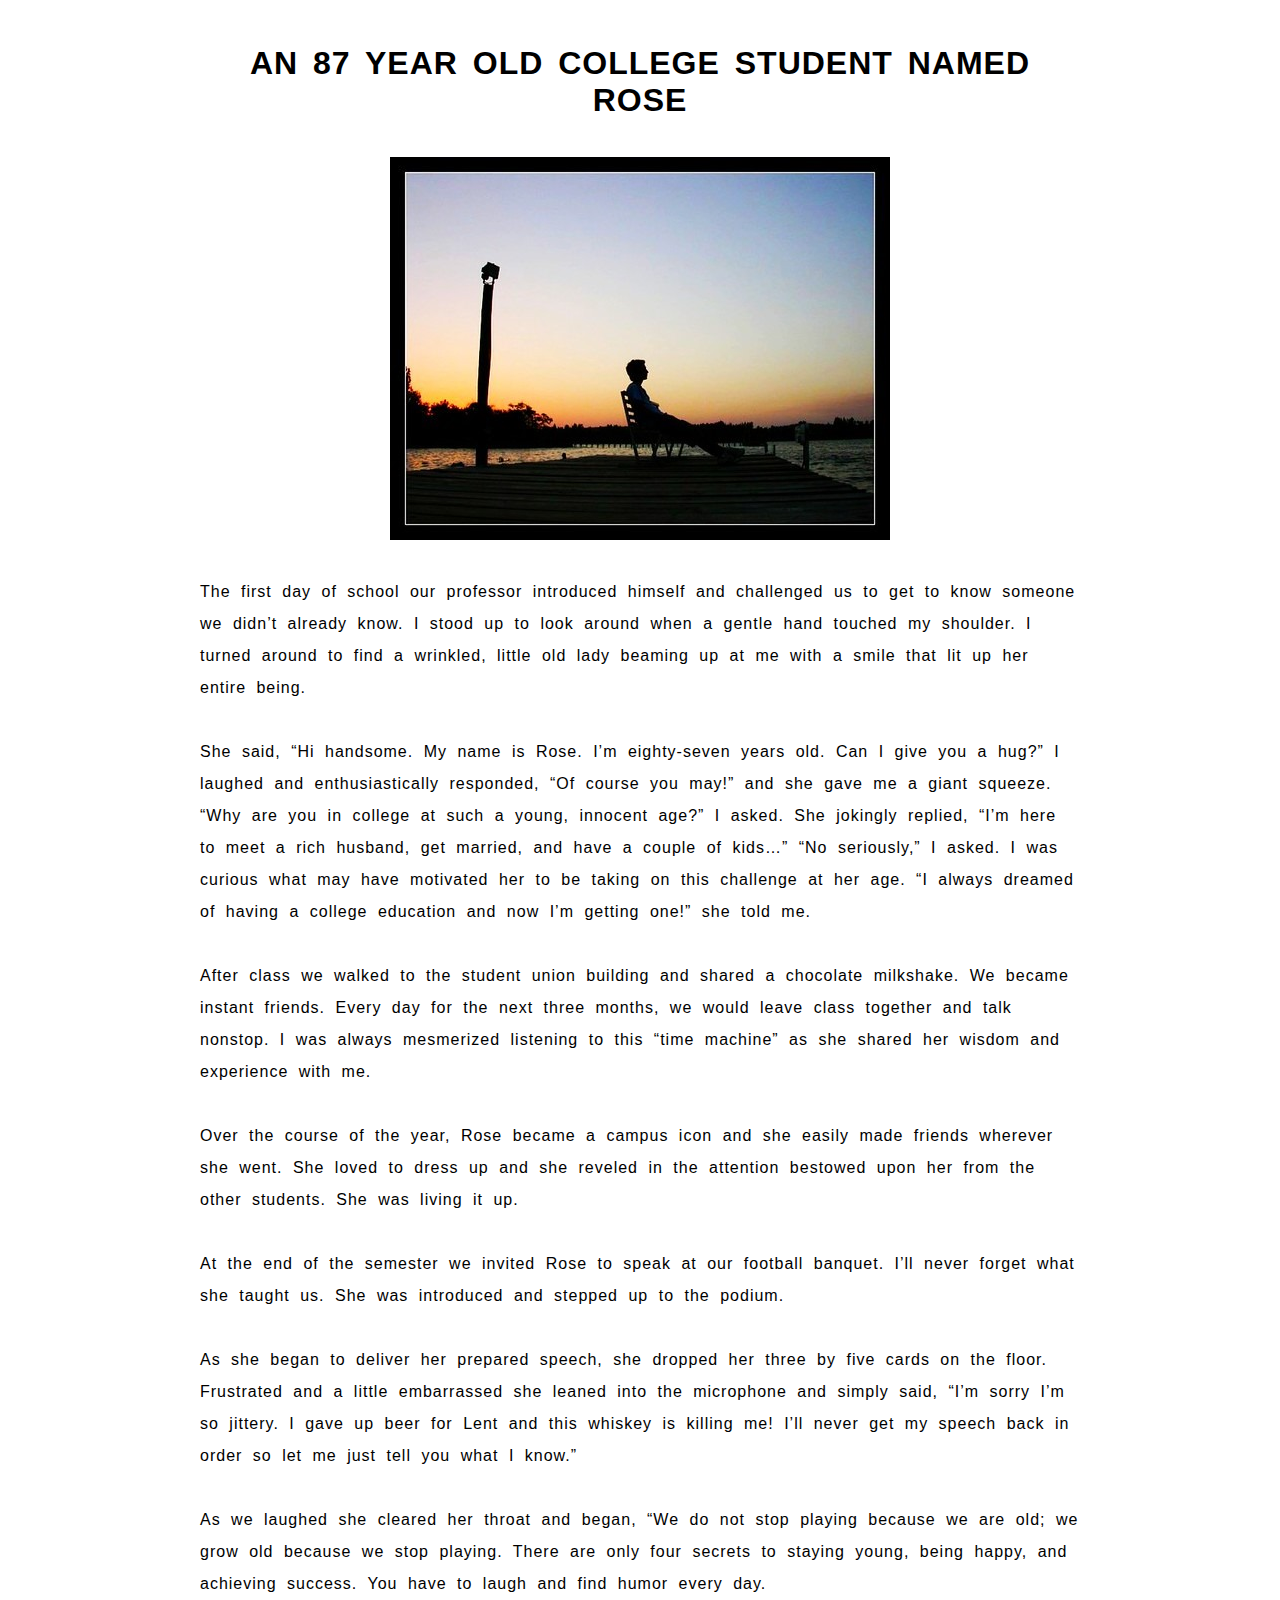
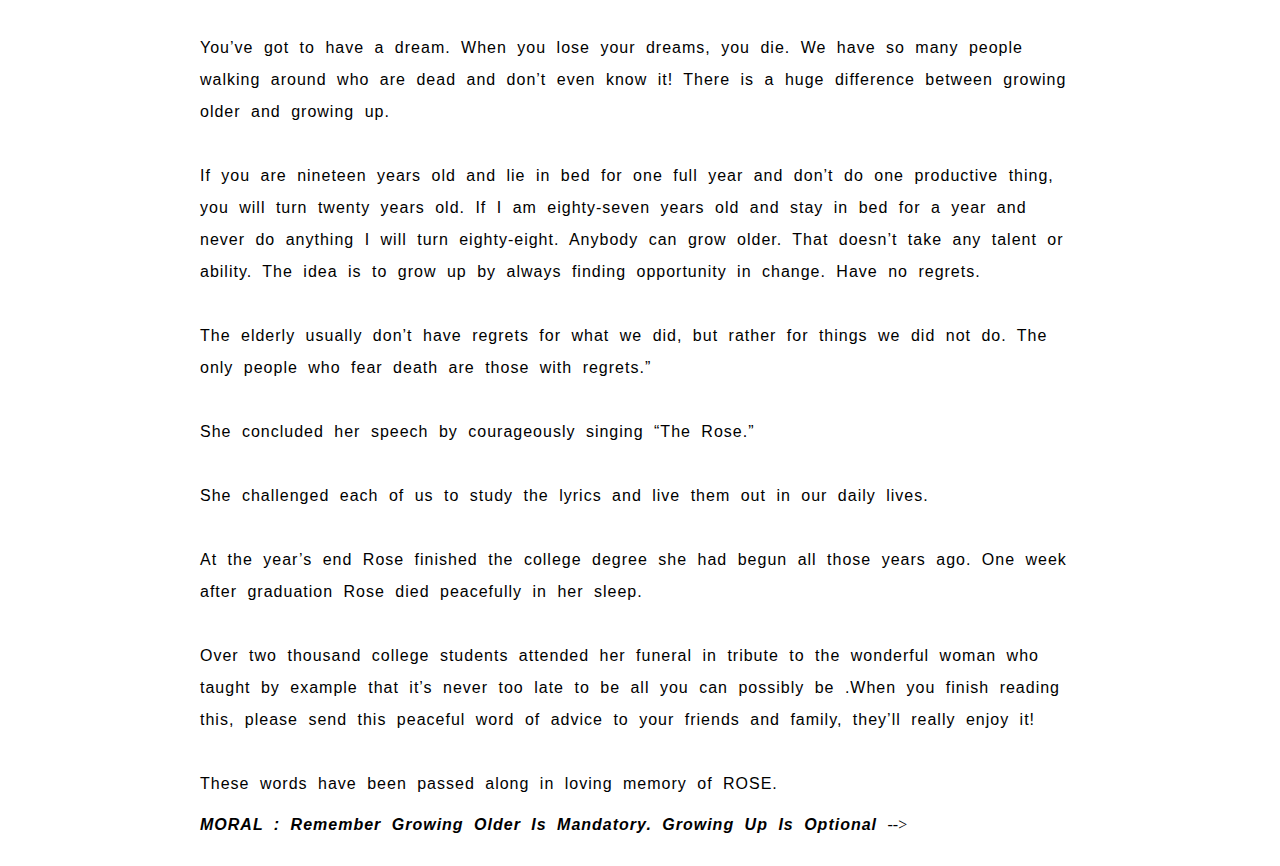
==== index.html @ cd7273eb "fixed location Bug" ====
<!DOCTYPE html>
<html lang="en">
<head>
    <meta charset="UTF-8">
    <meta name="viewport" content="width=device-width, initial-scale=1.0">
    <link rel="stylesheet" href="style.css">
    <title>Document</title>
</head>
<body style="padding: 0 15%; margin-bottom: 2rem; padding-top: 1rem;">
    <center>
        <h1 style="font-family: 'Lucida Sans', 'Lucida Sans Regular', 'Lucida Grande', 'Lucida Sans Unicode', Geneva, Verdana, sans-serif; letter-spacing: 1px; word-spacing: 5px;">AN 87 YEAR OLD COLLEGE STUDENT NAMED ROSE</h2>
        <img src="87 years.jpg" alt="" style="margin: 1rem auto;">
    </center>
<p style="line-height: 2rem; font-size: medium ; font-family: Arial, Helvetica, sans-serif; word-spacing: 5px; letter-spacing: 1px;">The first day of school our professor introduced himself and challenged us to get to know someone we didn’t already know.

I stood up to look around when a gentle hand touched my shoulder. I turned around to find a wrinkled, little old lady beaming up at me
with a smile that lit up her entire being. <br> <br>

She said, “Hi handsome. My name is Rose. I’m eighty-seven years old. Can I give you a hug?”

I laughed and enthusiastically responded, “Of course you may!” and she gave me a giant squeeze.

“Why are you in college at such a young, innocent age?” I asked.

She jokingly replied, “I’m here to meet a rich husband, get married, and have a couple of kids…”

“No seriously,” I asked. I was curious what may have motivated her to be taking on this challenge at her age.

“I always dreamed of having a college education and now I’m getting one!” she told me. <br><br>

After class we walked to the student union building and shared a chocolate milkshake. We became instant friends. Every day for the next three months, we would leave class together and talk nonstop. I was always mesmerized listening to this “time machine” as she shared her wisdom and experience with me. <br><br>

Over the course of the year, Rose became a campus icon and she easily made friends wherever she went. She loved to dress up and she reveled in the attention bestowed upon her from the other students. She was living it up. <br><br>

At the end of the semester we invited Rose to speak at our football banquet. I’ll never forget what she taught us. She was
introduced and stepped up to the podium. <br><br>

As she began to deliver her prepared speech, she dropped her three by five cards on the floor. Frustrated and a little embarrassed she leaned into the microphone and simply said, “I’m sorry I’m so jittery. I gave up beer for Lent and this whiskey is killing me! I’ll never get my speech back in order so let me just tell
you what I know.” <br><br>

As we laughed she cleared her throat and began, “We do not stop playing because we are old; we grow old because we stop playing. There are only four secrets to staying young, being happy, and achieving success. You have to laugh and find humor every day. <br> <br>

You’ve got to have a dream. When you lose your dreams, you die.
We have so many people walking around who are dead and don’t even know it! There is a huge difference between growing older and growing up. <br> <br>

If you are nineteen years old and lie in bed for one full year and don’t do one productive thing, you will turn twenty years old.

If I am eighty-seven years old and stay in bed for a year and never do anything I will turn eighty-eight.

Anybody can grow older. That doesn’t take any talent or ability. The idea is to grow up by always finding opportunity in change.
Have no regrets. <br><br>

The elderly usually don’t have regrets for what we did, but rather for things we did not do. The only people who fear death are those
with regrets.” <br><br>
She concluded her speech by courageously singing “The Rose.” <br> <br>

She challenged each of us to study the lyrics and live them out in our daily lives. <br> <br>

At the year’s end Rose finished the college degree she had begun all those years ago. One week after graduation Rose died peacefully in her sleep. <br> <br>

Over two thousand college students attended her funeral in tribute to the wonderful woman who taught by example that it’s
never too late to be all you can possibly be .When you finish reading this, please send this peaceful word of advice to your friends and family, they’ll really enjoy it! <br> <br>

These words have been passed along in loving memory of ROSE.
</p>

<i style="font-weight: 600; font-family: 'Lucida Sans', 'Lucida Sans Regular', 'Lucida Grande', 'Lucida Sans Unicode', Geneva, Verdana, sans-serif;letter-spacing: 1px; word-spacing: 5px; ">
    MORAL : Remember Growing Older Is Mandatory. Growing Up Is Optional
</i> -->
<!-- <section class="container">
    <div class="card" >
        <img src="87 years.jpg" alt="" srcset="">
        <h3>Title</h3>
        <p>Lorem ipsum dolor sit amet consectetur, adipisicing elit. Dolorum veritatis hic delectus autem deserunt earum quidem, ullam, maiores ea totam quos corporis voluptatum fuga, velit facere ipsam! Beatae, enim magni.</p>
    </div>
    <div class="card" >
        <img src="87 years.jpg" alt="" srcset="">
        <h3>Title</h3>
        <p>Lorem ipsum dolor sit amet consectetur, adipisicing elit. Dolorum veritatis hic delectus autem deserunt earum quidem, ullam, maiores ea totam quos corporis voluptatum fuga, velit facere ipsam! Beatae, enim magni.</p>
    </div>
    <div class="card" >
        <img src="87 years.jpg" alt="" srcset="">
        <h3>Title</h3>
        <p>Lorem ipsum dolor sit amet consectetur, adipisicing elit. Dolorum veritatis hic delectus autem deserunt earum quidem, ullam, maiores ea totam quos corporis voluptatum fuga, velit facere ipsam! Beatae, enim magni.</p>
    </div>
    <div class="card" >
        <img src="87 years.jpg" alt="" srcset="">
        <h3>Title</h3>
        <p>Lorem ipsum dolor sit amet consectetur, adipisicing elit. Dolorum veritatis hic delectus autem deserunt earum quidem, ullam, maiores ea totam quos corporis voluptatum fuga, velit facere ipsam! Beatae, enim magni.</p>
        <button>View Code</button>
    </div> 
</section>
</body>
<!-- <style>
    body{
        background-color: rgba(205, 203, 203, 0.674);
    }
    .container{
        display: flex;
        /* border: 2px solid red; */
        justify-content: space-evenly;
    }
    .card{
        height: fit-content;
        background-color: white;
        width: 20%;
        padding: 1%;
        /* border: 2px solid black; */
        /* box-shadow: 2px 2px 2px 15px #cccccc; */
    }
    .card img{
        width: 100%;
        height: auto;
    }
    .card button{
        width: 45%;
        height: 2rem;
        color: white;
        background-color: blue;
        border: none;
        border-radius: 5px;
        font-weight: 600;
        letter-spacing: 0px;
    }
</style> -->
</html>
---- style.css ----
body{
    padding: 0 15%;
    margin-bottom: 2rem;
    padding-top: 1rem;
}
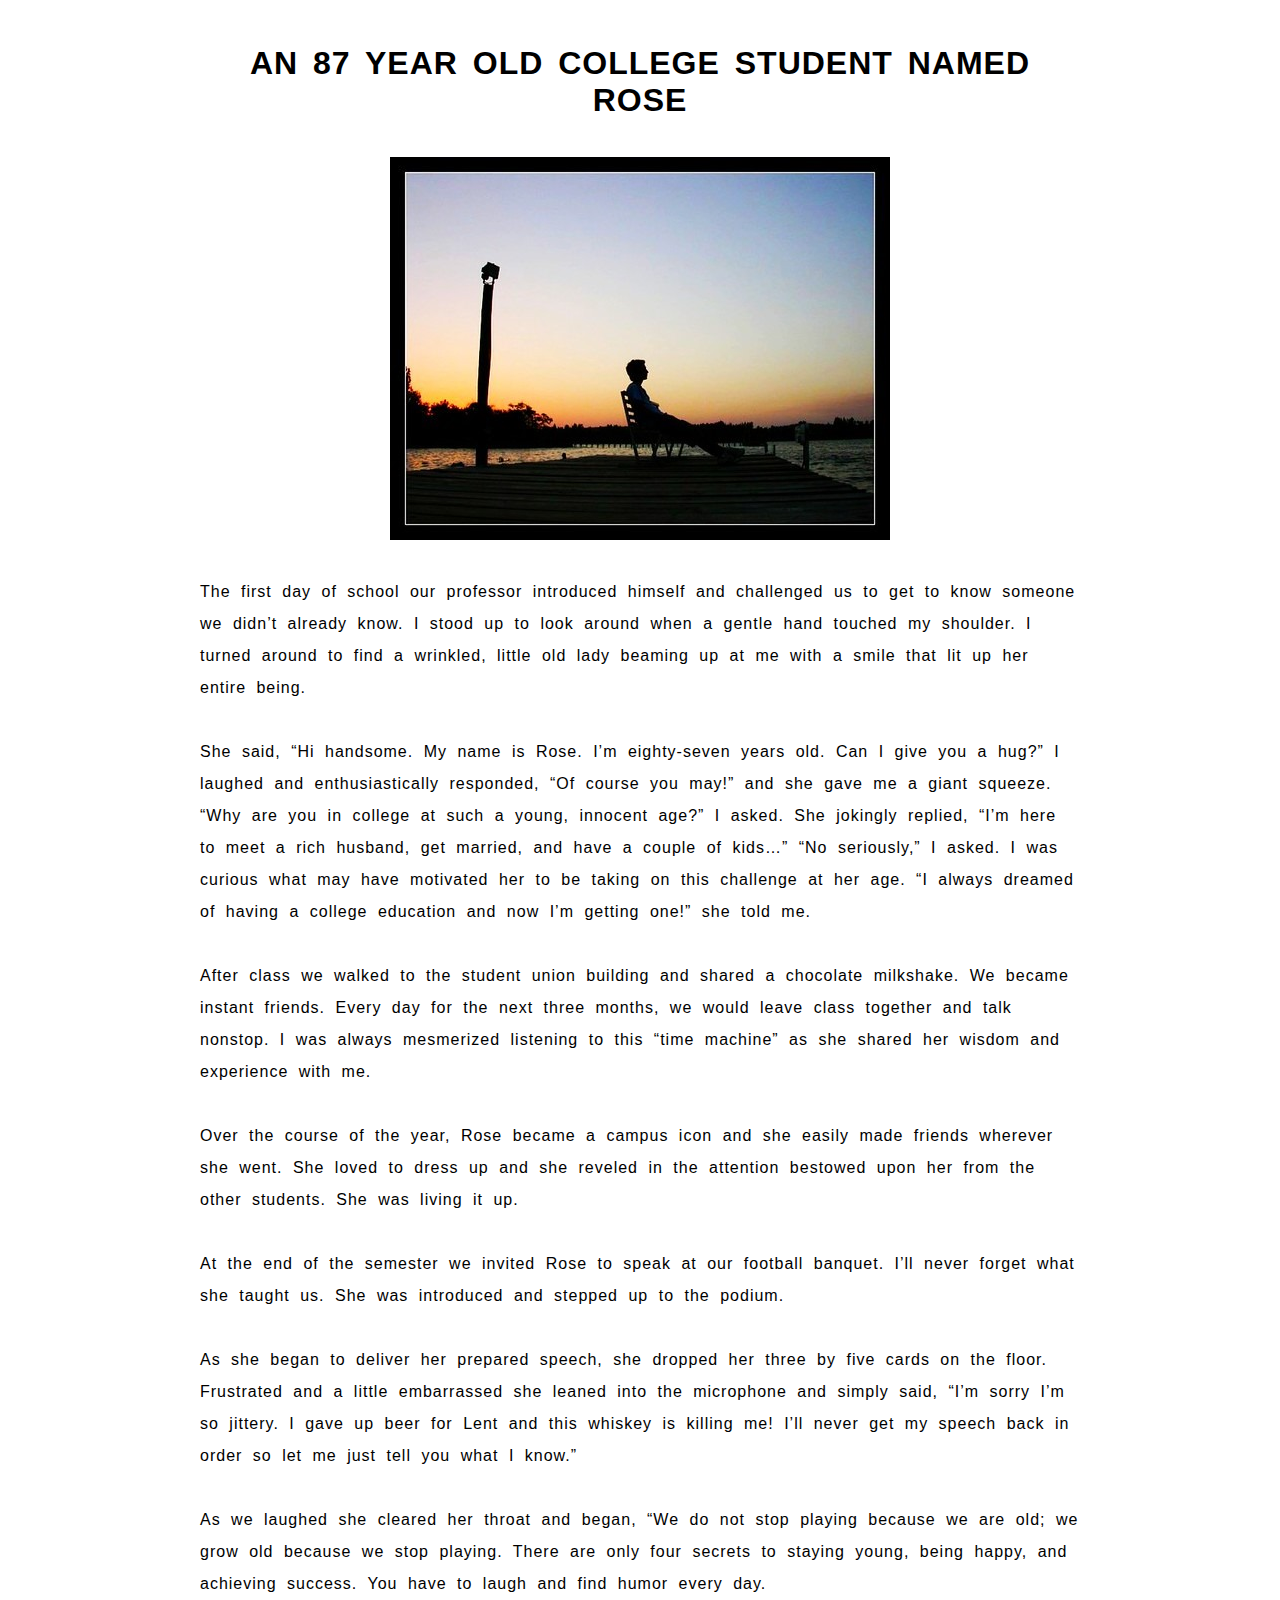
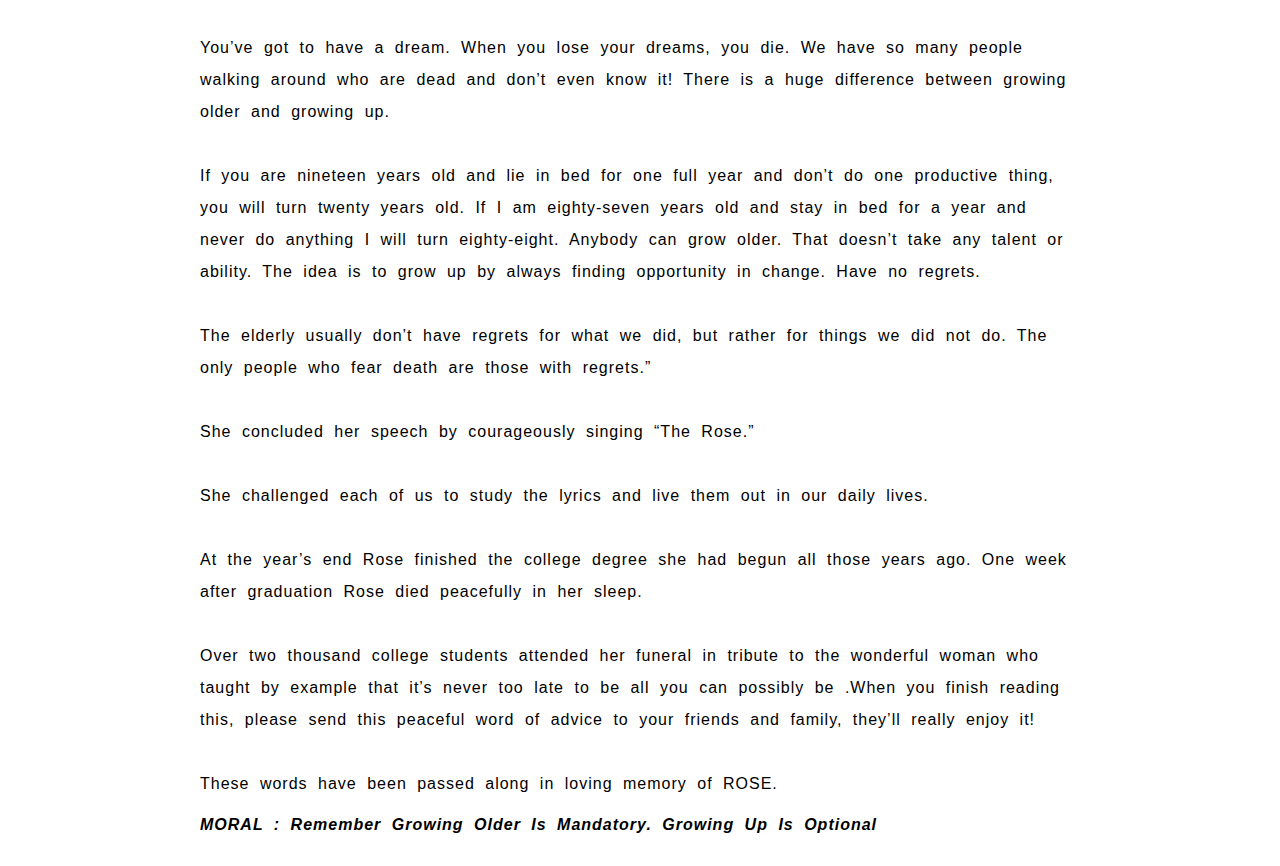
==== commit 795b3b35: "a" ====
--- a/index.html
+++ b/index.html
@@ -66,61 +66,5 @@
 
 <i style="font-weight: 600; font-family: 'Lucida Sans', 'Lucida Sans Regular', 'Lucida Grande', 'Lucida Sans Unicode', Geneva, Verdana, sans-serif;letter-spacing: 1px; word-spacing: 5px; ">
     MORAL : Remember Growing Older Is Mandatory. Growing Up Is Optional
-</i> -->
-<!-- <section class="container">
-    <div class="card" >
-        <img src="87 years.jpg" alt="" srcset="">
-        <h3>Title</h3>
-        <p>Lorem ipsum dolor sit amet consectetur, adipisicing elit. Dolorum veritatis hic delectus autem deserunt earum quidem, ullam, maiores ea totam quos corporis voluptatum fuga, velit facere ipsam! Beatae, enim magni.</p>
-    </div>
-    <div class="card" >
-        <img src="87 years.jpg" alt="" srcset="">
-        <h3>Title</h3>
-        <p>Lorem ipsum dolor sit amet consectetur, adipisicing elit. Dolorum veritatis hic delectus autem deserunt earum quidem, ullam, maiores ea totam quos corporis voluptatum fuga, velit facere ipsam! Beatae, enim magni.</p>
-    </div>
-    <div class="card" >
-        <img src="87 years.jpg" alt="" srcset="">
-        <h3>Title</h3>
-        <p>Lorem ipsum dolor sit amet consectetur, adipisicing elit. Dolorum veritatis hic delectus autem deserunt earum quidem, ullam, maiores ea totam quos corporis voluptatum fuga, velit facere ipsam! Beatae, enim magni.</p>
-    </div>
-    <div class="card" >
-        <img src="87 years.jpg" alt="" srcset="">
-        <h3>Title</h3>
-        <p>Lorem ipsum dolor sit amet consectetur, adipisicing elit. Dolorum veritatis hic delectus autem deserunt earum quidem, ullam, maiores ea totam quos corporis voluptatum fuga, velit facere ipsam! Beatae, enim magni.</p>
-        <button>View Code</button>
-    </div> 
-</section>
-</body>
-<!-- <style>
-    body{
-        background-color: rgba(205, 203, 203, 0.674);
-    }
-    .container{
-        display: flex;
-        /* border: 2px solid red; */
-        justify-content: space-evenly;
-    }
-    .card{
-        height: fit-content;
-        background-color: white;
-        width: 20%;
-        padding: 1%;
-        /* border: 2px solid black; */
-        /* box-shadow: 2px 2px 2px 15px #cccccc; */
-    }
-    .card img{
-        width: 100%;
-        height: auto;
-    }
-    .card button{
-        width: 45%;
-        height: 2rem;
-        color: white;
-        background-color: blue;
-        border: none;
-        border-radius: 5px;
-        font-weight: 600;
-        letter-spacing: 0px;
-    }
-</style> -->
+</i>
 </html>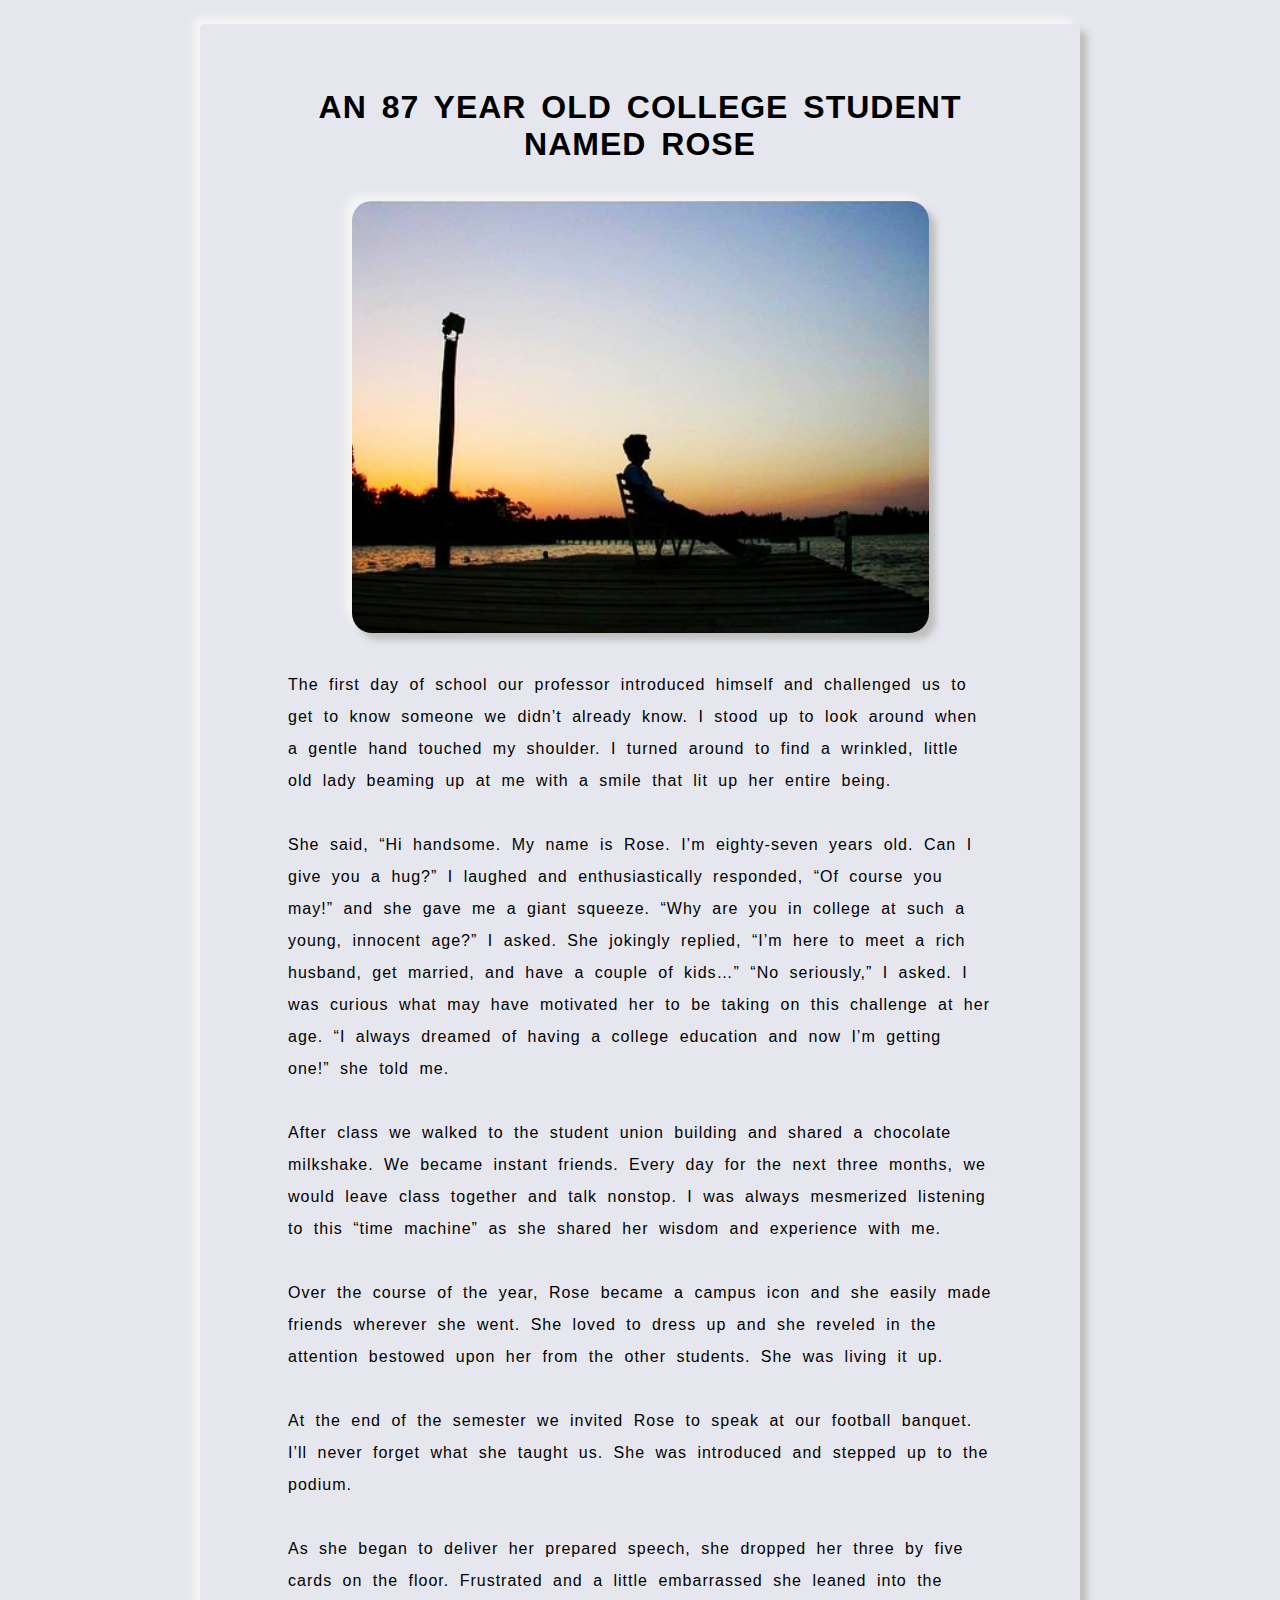
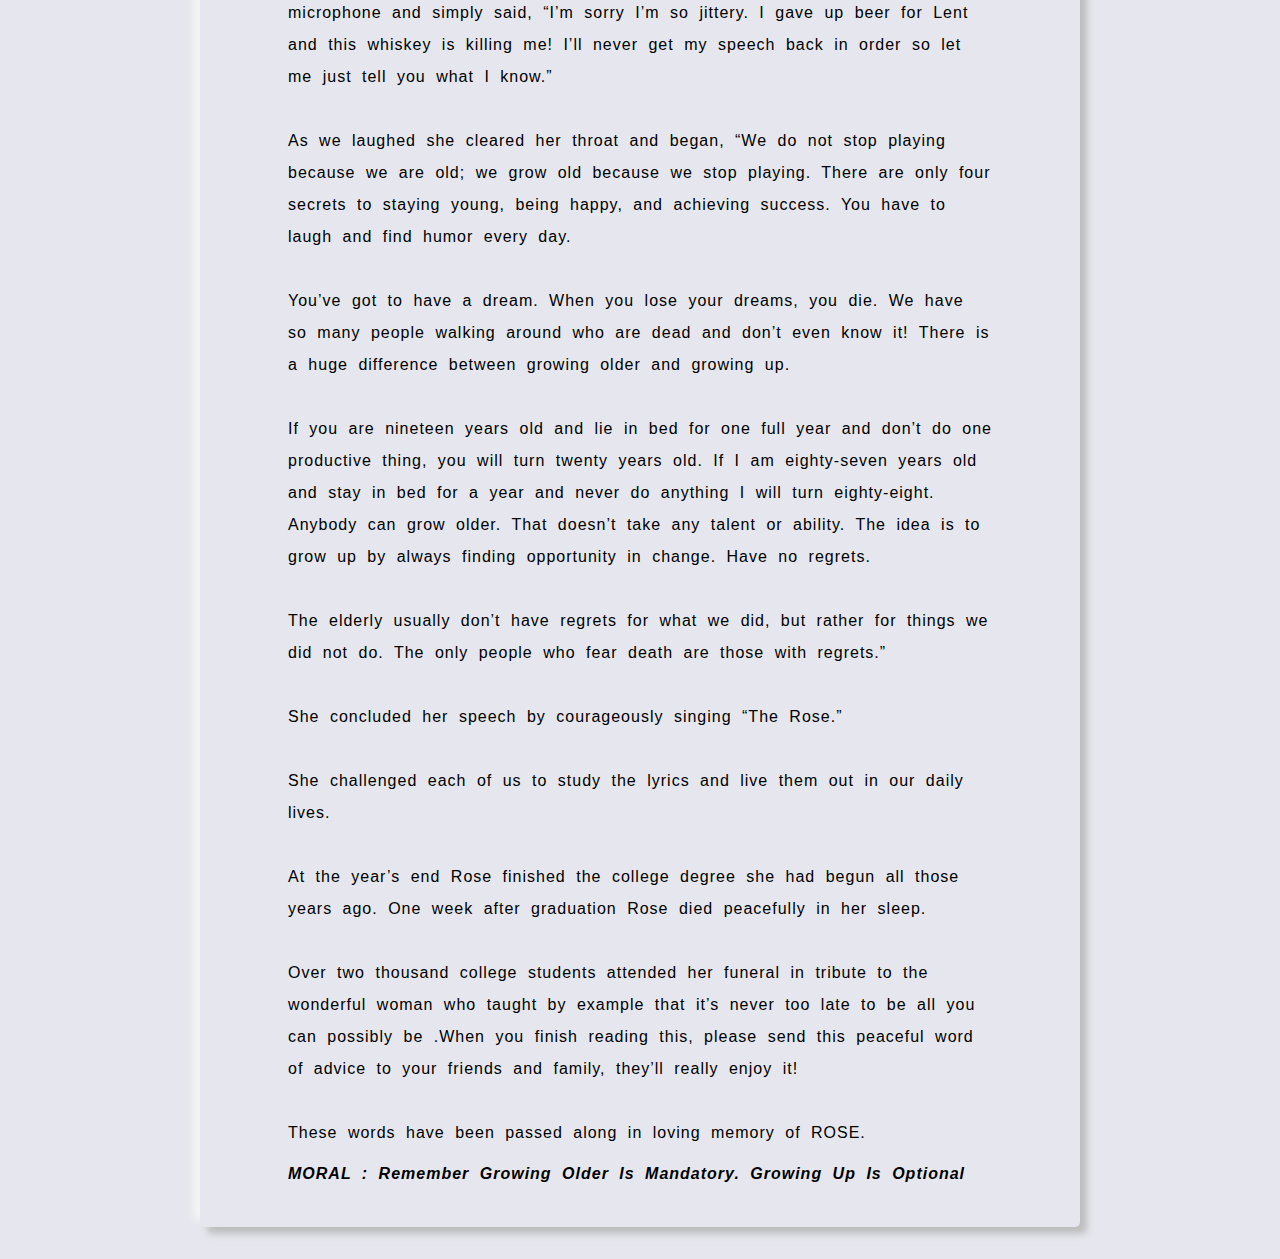
==== commit a58fa686: "fixed UI" ====
--- a/index.html
+++ b/index.html
@@ -4,12 +4,13 @@
     <meta charset="UTF-8">
     <meta name="viewport" content="width=device-width, initial-scale=1.0">
     <link rel="stylesheet" href="style.css">
-    <title>Document</title>
+    <title>AN 87 YEAR OLD COLLEGE STUDENT NAMED ROSE</title>
 </head>
 <body style="padding: 0 15%; margin-bottom: 2rem; padding-top: 1rem;">
+    <section>
     <center>
         <h1 style="font-family: 'Lucida Sans', 'Lucida Sans Regular', 'Lucida Grande', 'Lucida Sans Unicode', Geneva, Verdana, sans-serif; letter-spacing: 1px; word-spacing: 5px;">AN 87 YEAR OLD COLLEGE STUDENT NAMED ROSE</h2>
-        <img src="87 years.jpg" alt="" style="margin: 1rem auto;">
+        <img src="87 years.png" alt="" style="margin: 1rem auto;">
     </center>
 <p style="line-height: 2rem; font-size: medium ; font-family: Arial, Helvetica, sans-serif; word-spacing: 5px; letter-spacing: 1px;">The first day of school our professor introduced himself and challenged us to get to know someone we didn’t already know.
 
@@ -67,4 +68,5 @@
 <i style="font-weight: 600; font-family: 'Lucida Sans', 'Lucida Sans Regular', 'Lucida Grande', 'Lucida Sans Unicode', Geneva, Verdana, sans-serif;letter-spacing: 1px; word-spacing: 5px; ">
     MORAL : Remember Growing Older Is Mandatory. Growing Up Is Optional
 </i>
+</section>
 </html>--- a/style.css
+++ b/style.css
@@ -1,5 +1,17 @@
 body{
-    padding: 0 15%;
     margin-bottom: 2rem;
     padding-top: 1rem;
+    background-color: #e6e7ee;
+}
+body section{
+    border-radius: 5px;
+    padding: 5% 10%;
+    display: block;
+    box-shadow:  7px 7px 7px #bebebe,
+    -7px -7px 7px #f4f4f4;
+}
+body section center img{
+    box-shadow:  7px 7px 7px #bebebe,
+    -7px -7px 7px #f4f4f4;
+    border-radius: 20px;
 }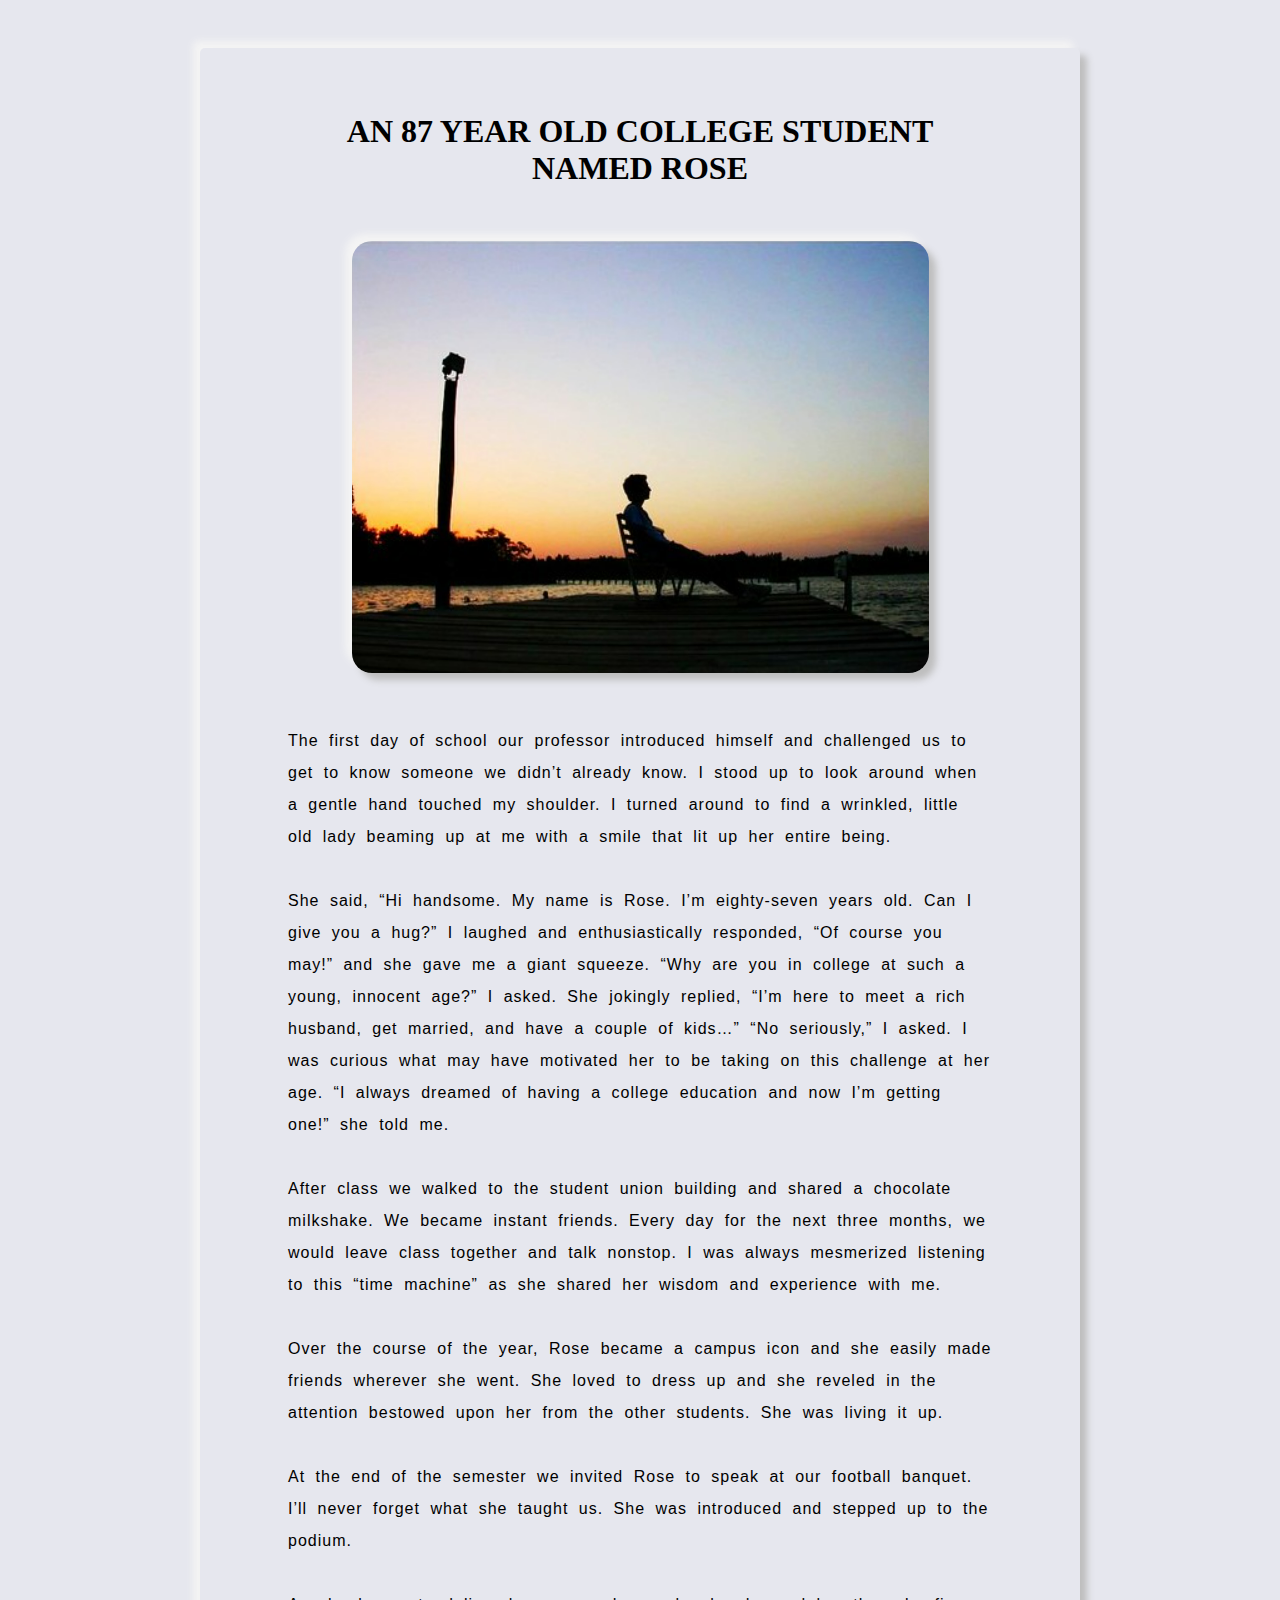
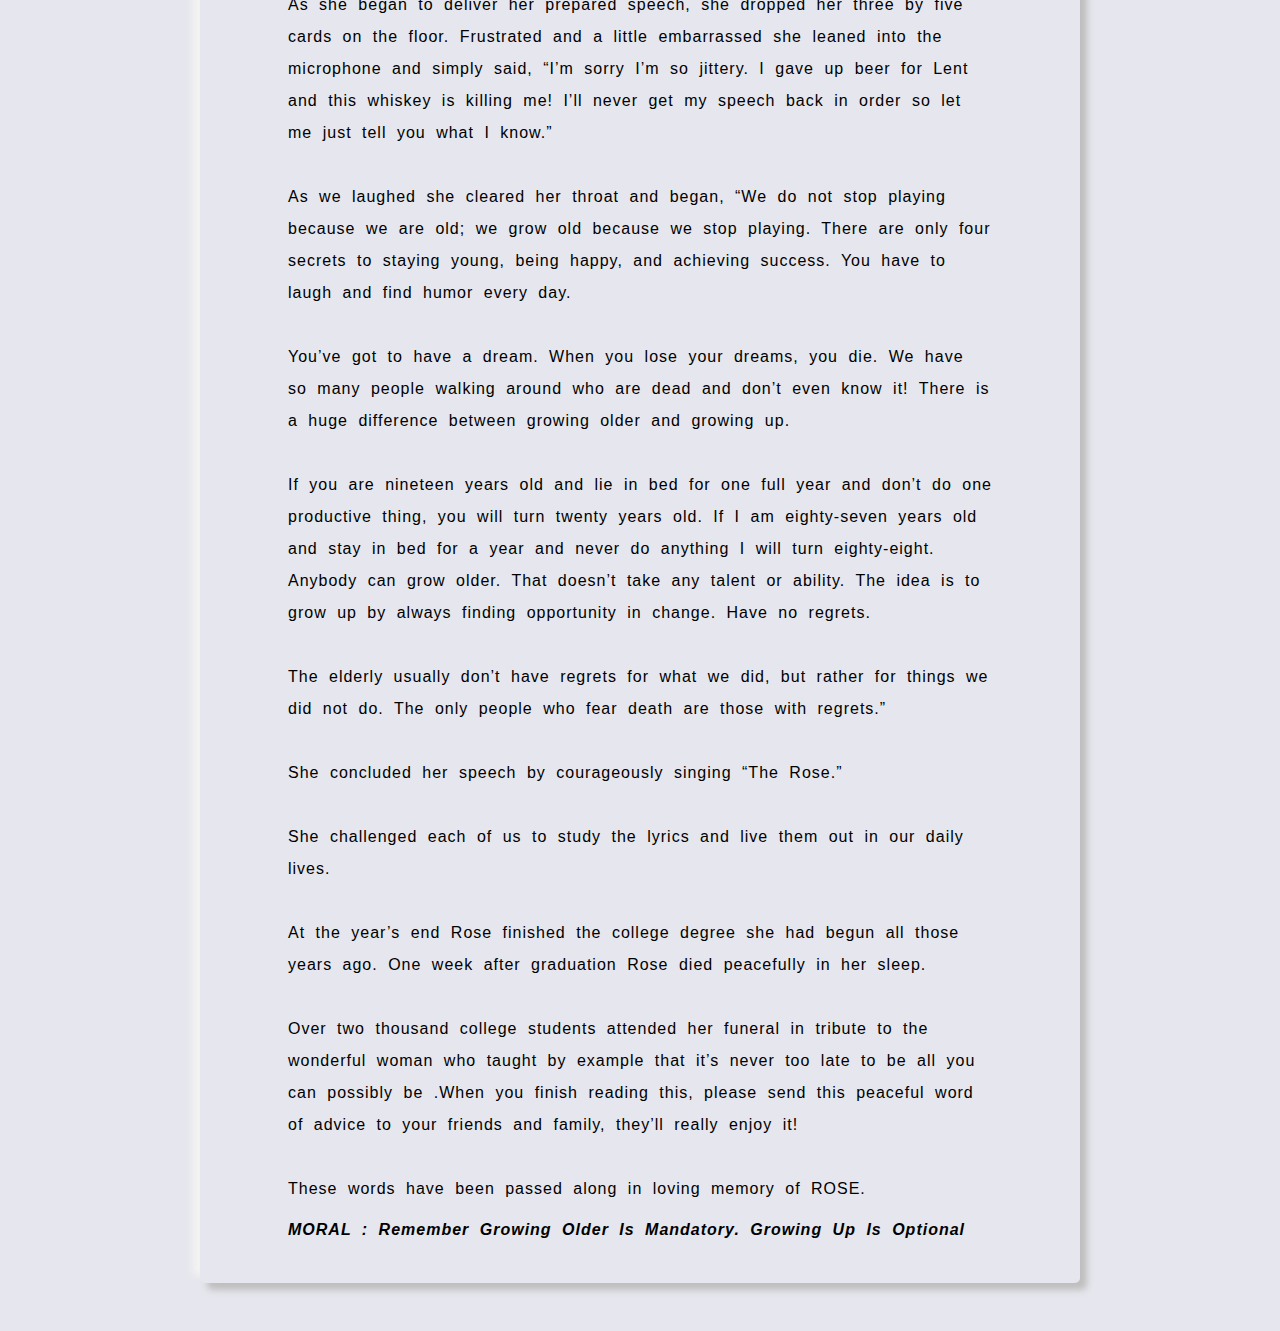
==== commit e1662218: "finalized ui" ====
--- a/index.html
+++ b/index.html
@@ -6,13 +6,13 @@
     <link rel="stylesheet" href="style.css">
     <title>AN 87 YEAR OLD COLLEGE STUDENT NAMED ROSE</title>
 </head>
-<body style="padding: 0 15%; margin-bottom: 2rem; padding-top: 1rem;">
+<body>
     <section>
     <center>
-        <h1 style="font-family: 'Lucida Sans', 'Lucida Sans Regular', 'Lucida Grande', 'Lucida Sans Unicode', Geneva, Verdana, sans-serif; letter-spacing: 1px; word-spacing: 5px;">AN 87 YEAR OLD COLLEGE STUDENT NAMED ROSE</h2>
-        <img src="87 years.png" alt="" style="margin: 1rem auto;">
+        <h1>AN 87 YEAR OLD COLLEGE STUDENT NAMED ROSE</h2>
+        <img src="87 years.png" alt="">
     </center>
-<p style="line-height: 2rem; font-size: medium ; font-family: Arial, Helvetica, sans-serif; word-spacing: 5px; letter-spacing: 1px;">The first day of school our professor introduced himself and challenged us to get to know someone we didn’t already know.
+<p class="story">The first day of school our professor introduced himself and challenged us to get to know someone we didn’t already know.
 
 I stood up to look around when a gentle hand touched my shoulder. I turned around to find a wrinkled, little old lady beaming up at me
 with a smile that lit up her entire being. <br> <br>
@@ -65,7 +65,7 @@
 These words have been passed along in loving memory of ROSE.
 </p>
 
-<i style="font-weight: 600; font-family: 'Lucida Sans', 'Lucida Sans Regular', 'Lucida Grande', 'Lucida Sans Unicode', Geneva, Verdana, sans-serif;letter-spacing: 1px; word-spacing: 5px; ">
+<i>
     MORAL : Remember Growing Older Is Mandatory. Growing Up Is Optional
 </i>
 </section>
--- a/style.css
+++ b/style.css
@@ -1,17 +1,41 @@
 body{
     margin-bottom: 2rem;
-    padding-top: 1rem;
     background-color: #e6e7ee;
+    padding: 0 15%;
 }
+
 body section{
+    margin: 3rem 0;
     border-radius: 5px;
     padding: 5% 10%;
     display: block;
     box-shadow:  7px 7px 7px #bebebe,
     -7px -7px 7px #f4f4f4;
 }
+
 body section center img{
     box-shadow:  7px 7px 7px #bebebe,
     -7px -7px 7px #f4f4f4;
     border-radius: 20px;
+    margin: 2rem auto;
+}
+
+body section center h2{
+    font-family: 'Lucida Sans', 'Lucida Sans Regular', 'Lucida Grande', 'Lucida Sans Unicode', Geneva, Verdana, sans-serif; 
+    letter-spacing: 1px; 
+    word-spacing: 5px;
+}
+
+.story{
+    line-height: 2rem;
+    font-size: medium ;
+    font-family: Arial, Helvetica, sans-serif;
+    word-spacing: 5px;
+    letter-spacing: 1px;
+}
+section i{
+    font-weight: 600; 
+    font-family: 'Lucida Sans', 'Lucida Sans Regular', 'Lucida Grande', 'Lucida Sans Unicode', Geneva, Verdana, sans-serif;
+    letter-spacing: 1px; 
+    word-spacing: 5px;
 }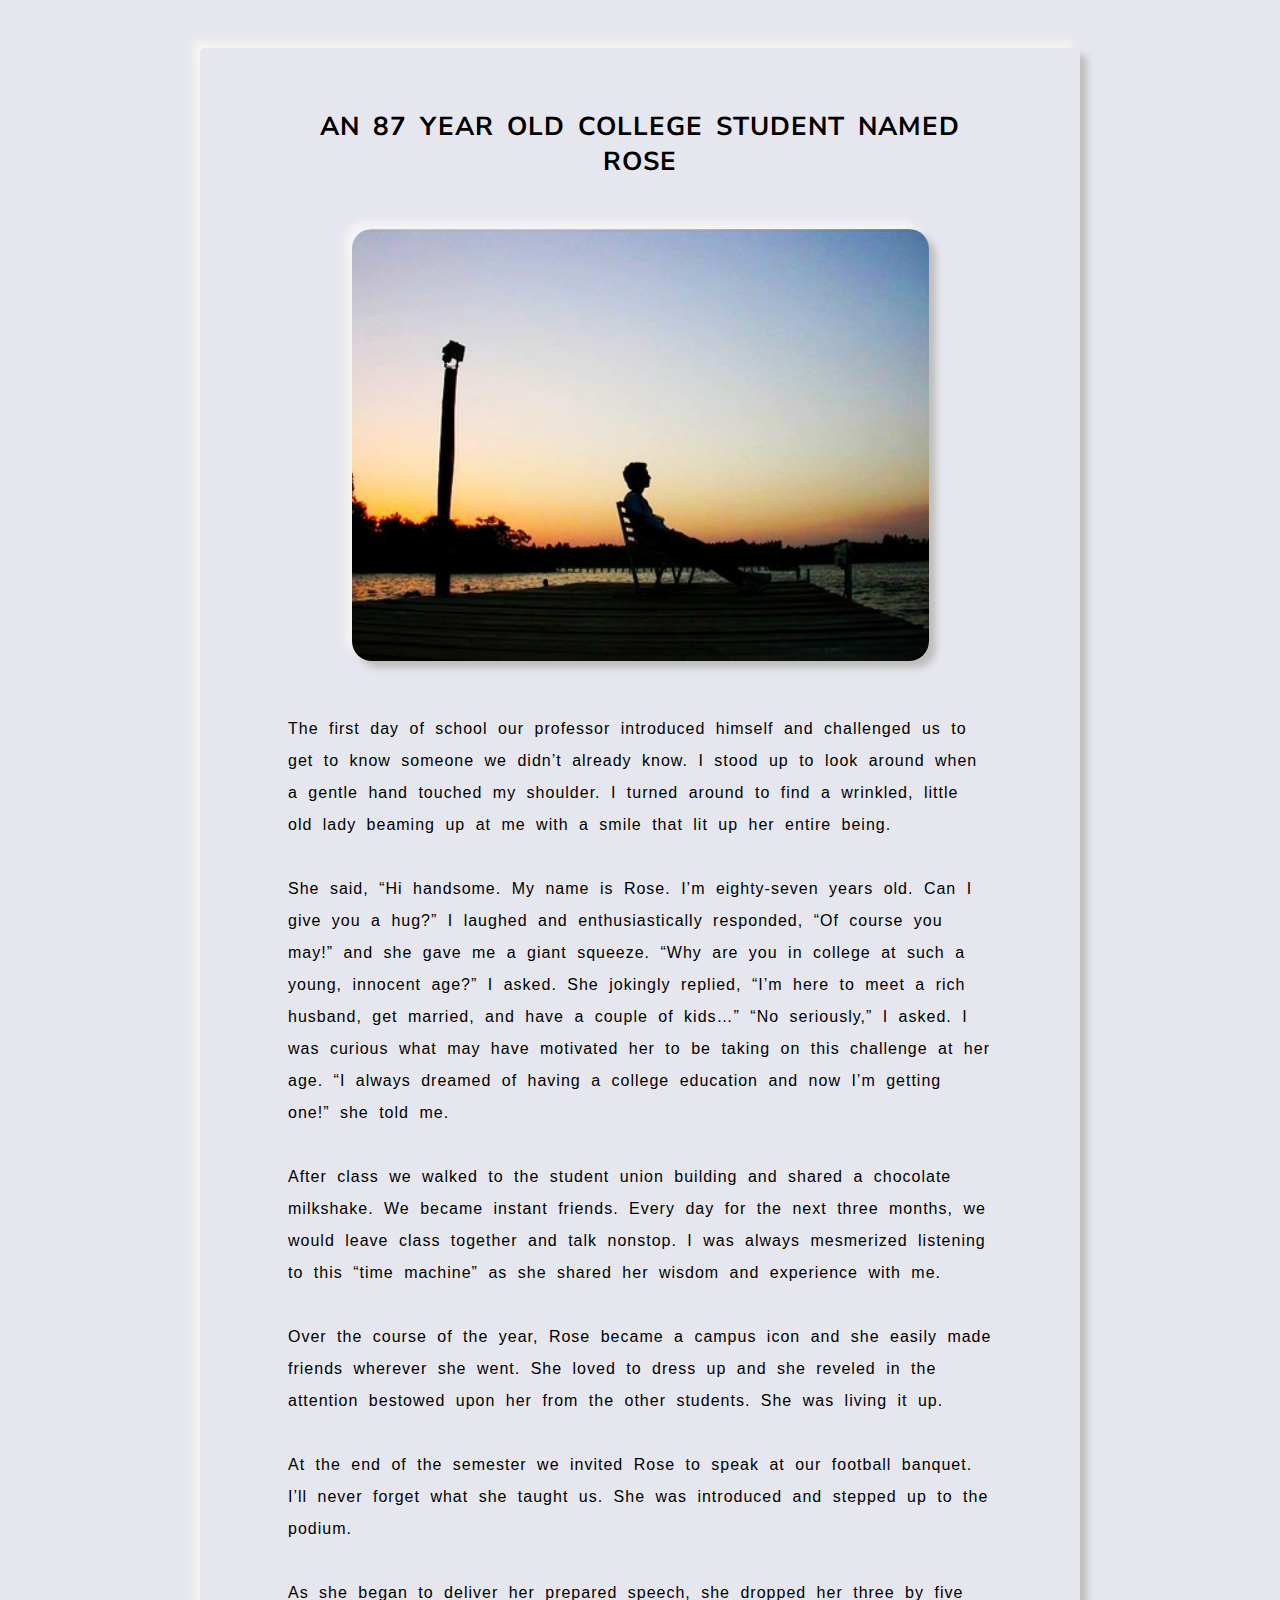
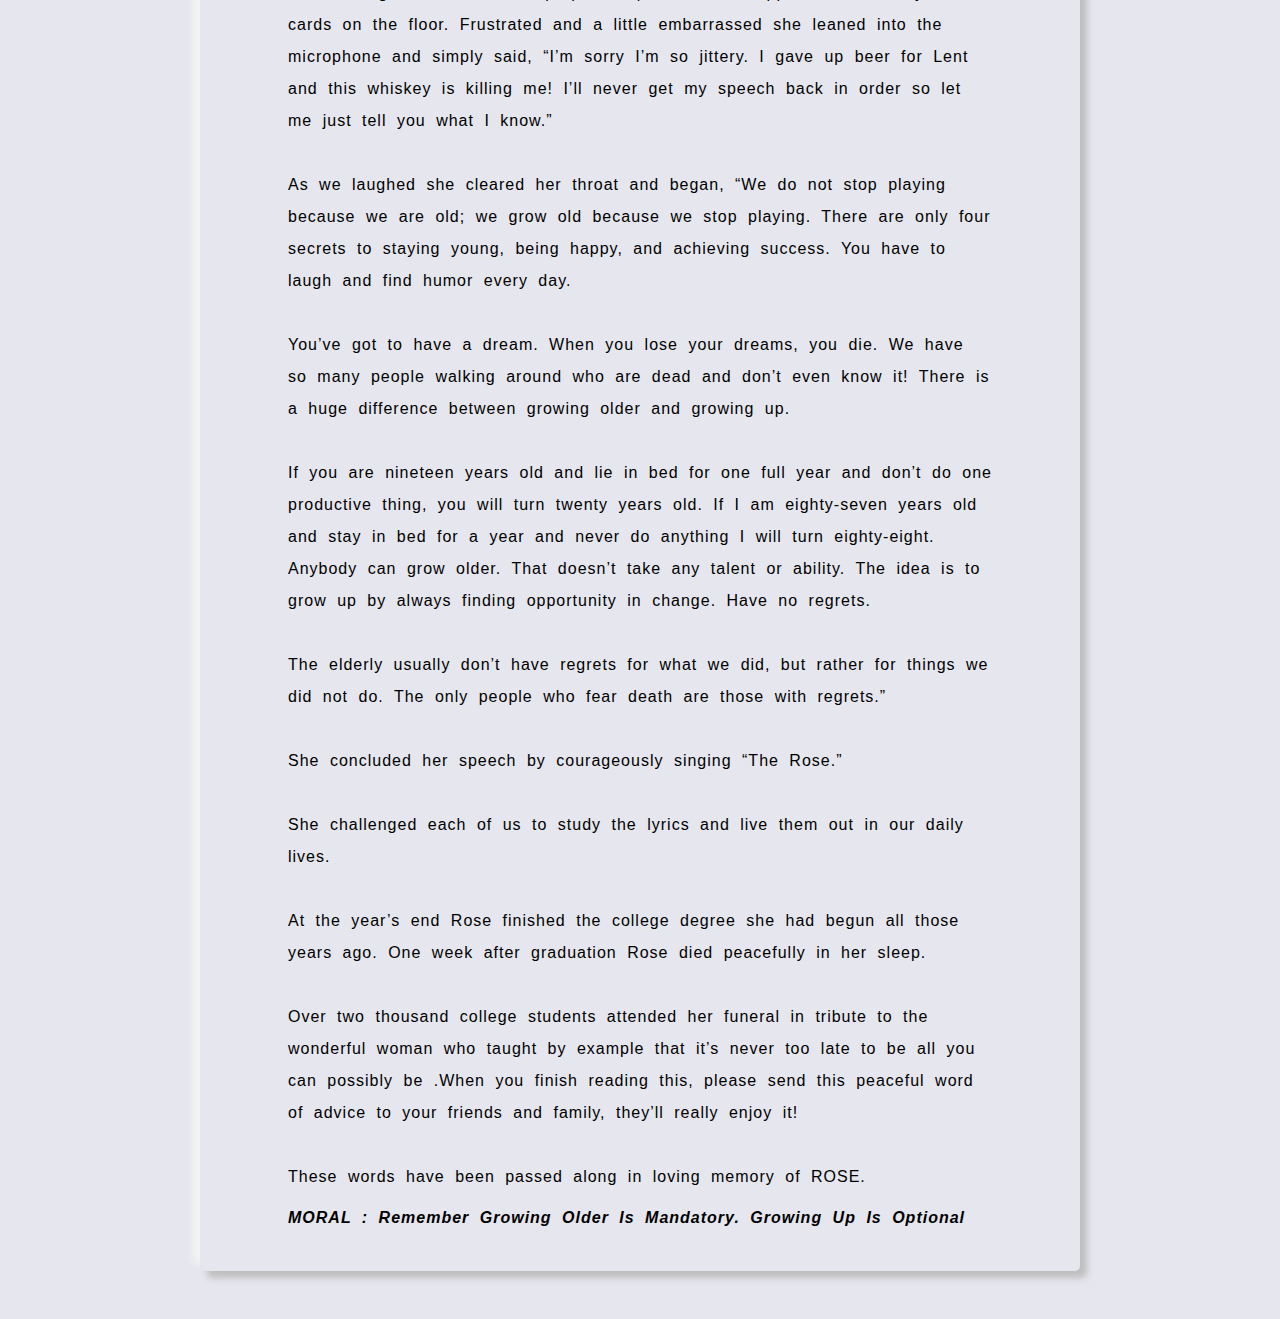
==== commit 2fb3f9e7: "ui changes" ====
--- a/index.html
+++ b/index.html
@@ -4,6 +4,7 @@
     <meta charset="UTF-8">
     <meta name="viewport" content="width=device-width, initial-scale=1.0">
     <link rel="stylesheet" href="style.css">
+    <link href="https://fonts.googleapis.com/css2?family=Nunito+Sans:opsz@6..12&display=swap" rel="stylesheet">
     <title>AN 87 YEAR OLD COLLEGE STUDENT NAMED ROSE</title>
 </head>
 <body>
--- a/style.css
+++ b/style.css
@@ -20,16 +20,18 @@
     margin: 2rem auto;
 }
 
-body section center h2{
-    font-family: 'Lucida Sans', 'Lucida Sans Regular', 'Lucida Grande', 'Lucida Sans Unicode', Geneva, Verdana, sans-serif; 
+body section center h1{
+    font-family: "Nunito Sans",sans-serif;
     letter-spacing: 1px; 
     word-spacing: 5px;
+    font-size: 26px;
 }
 
 .story{
+    font-family: "Nunito Sans",sans-serif;
     line-height: 2rem;
     font-size: medium ;
-    font-family: Arial, Helvetica, sans-serif;
+    font-family:"poppins", sans-serif;
     word-spacing: 5px;
     letter-spacing: 1px;
 }
